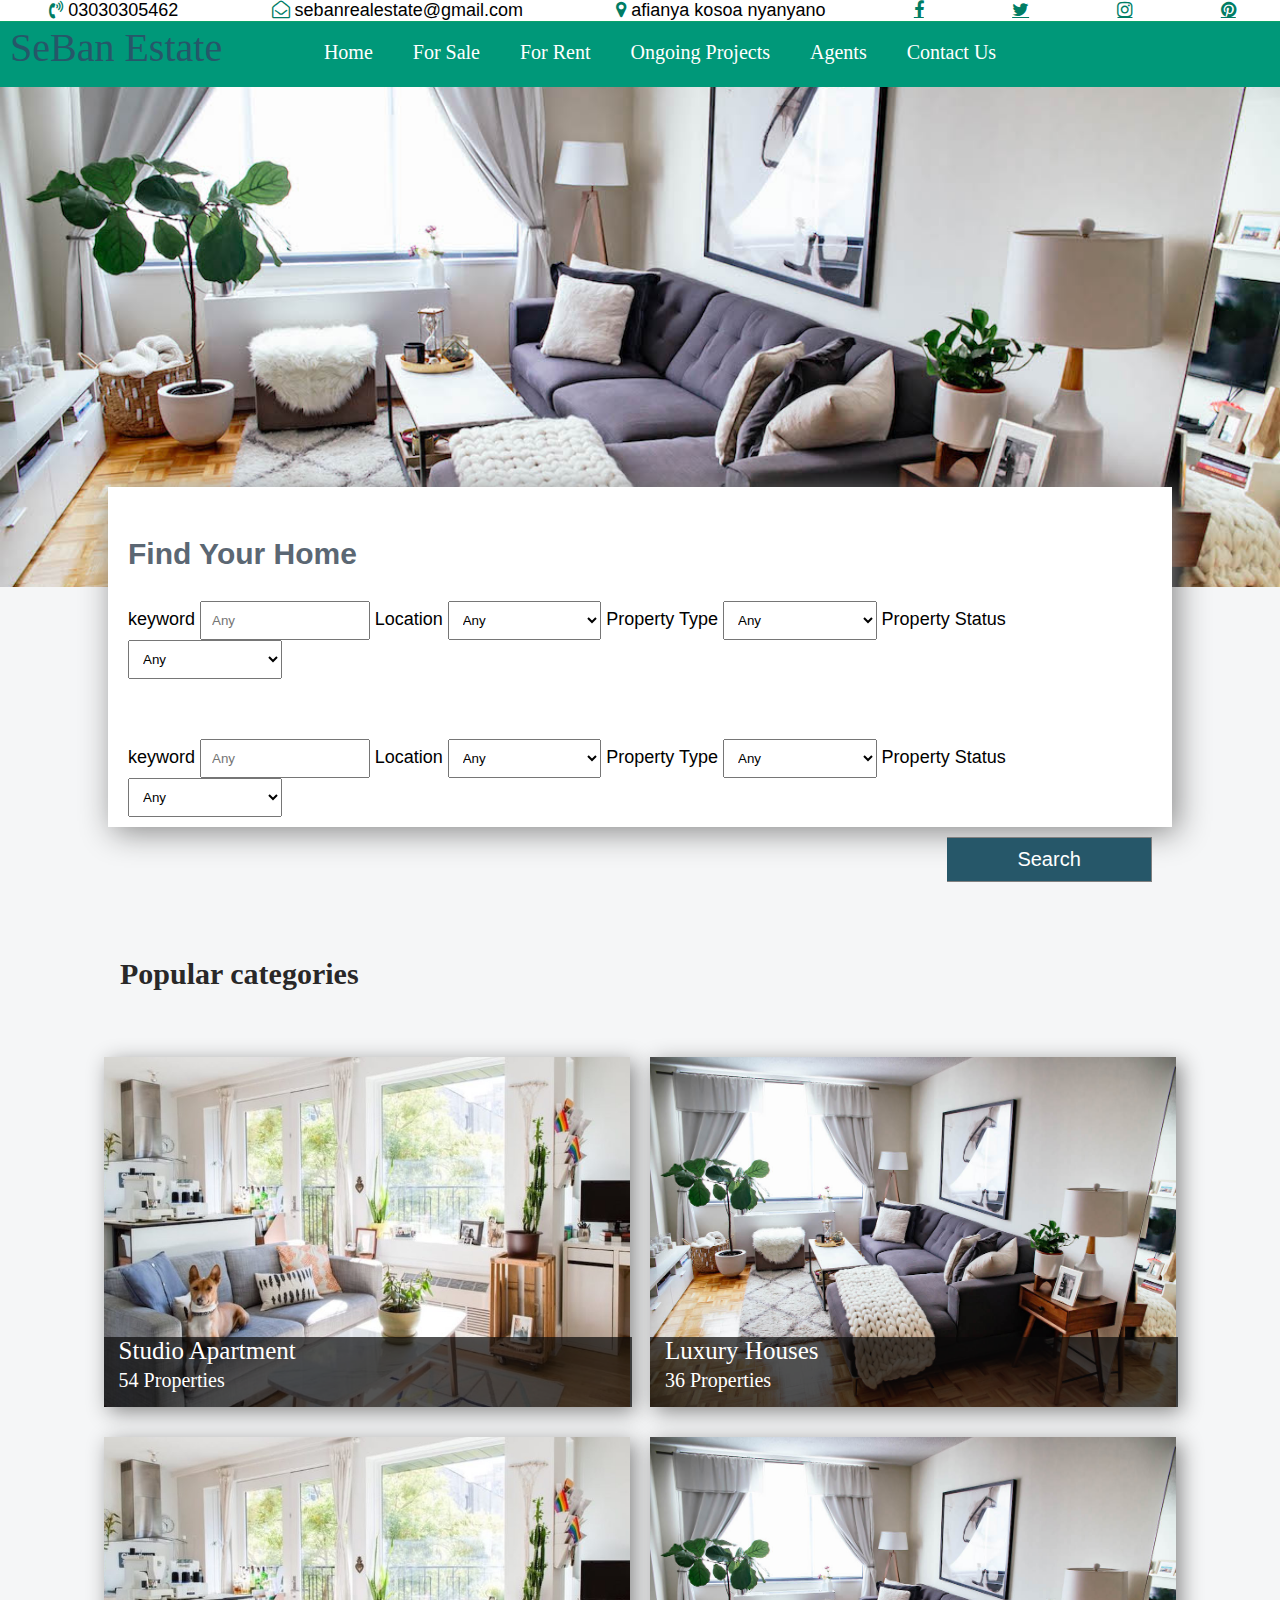
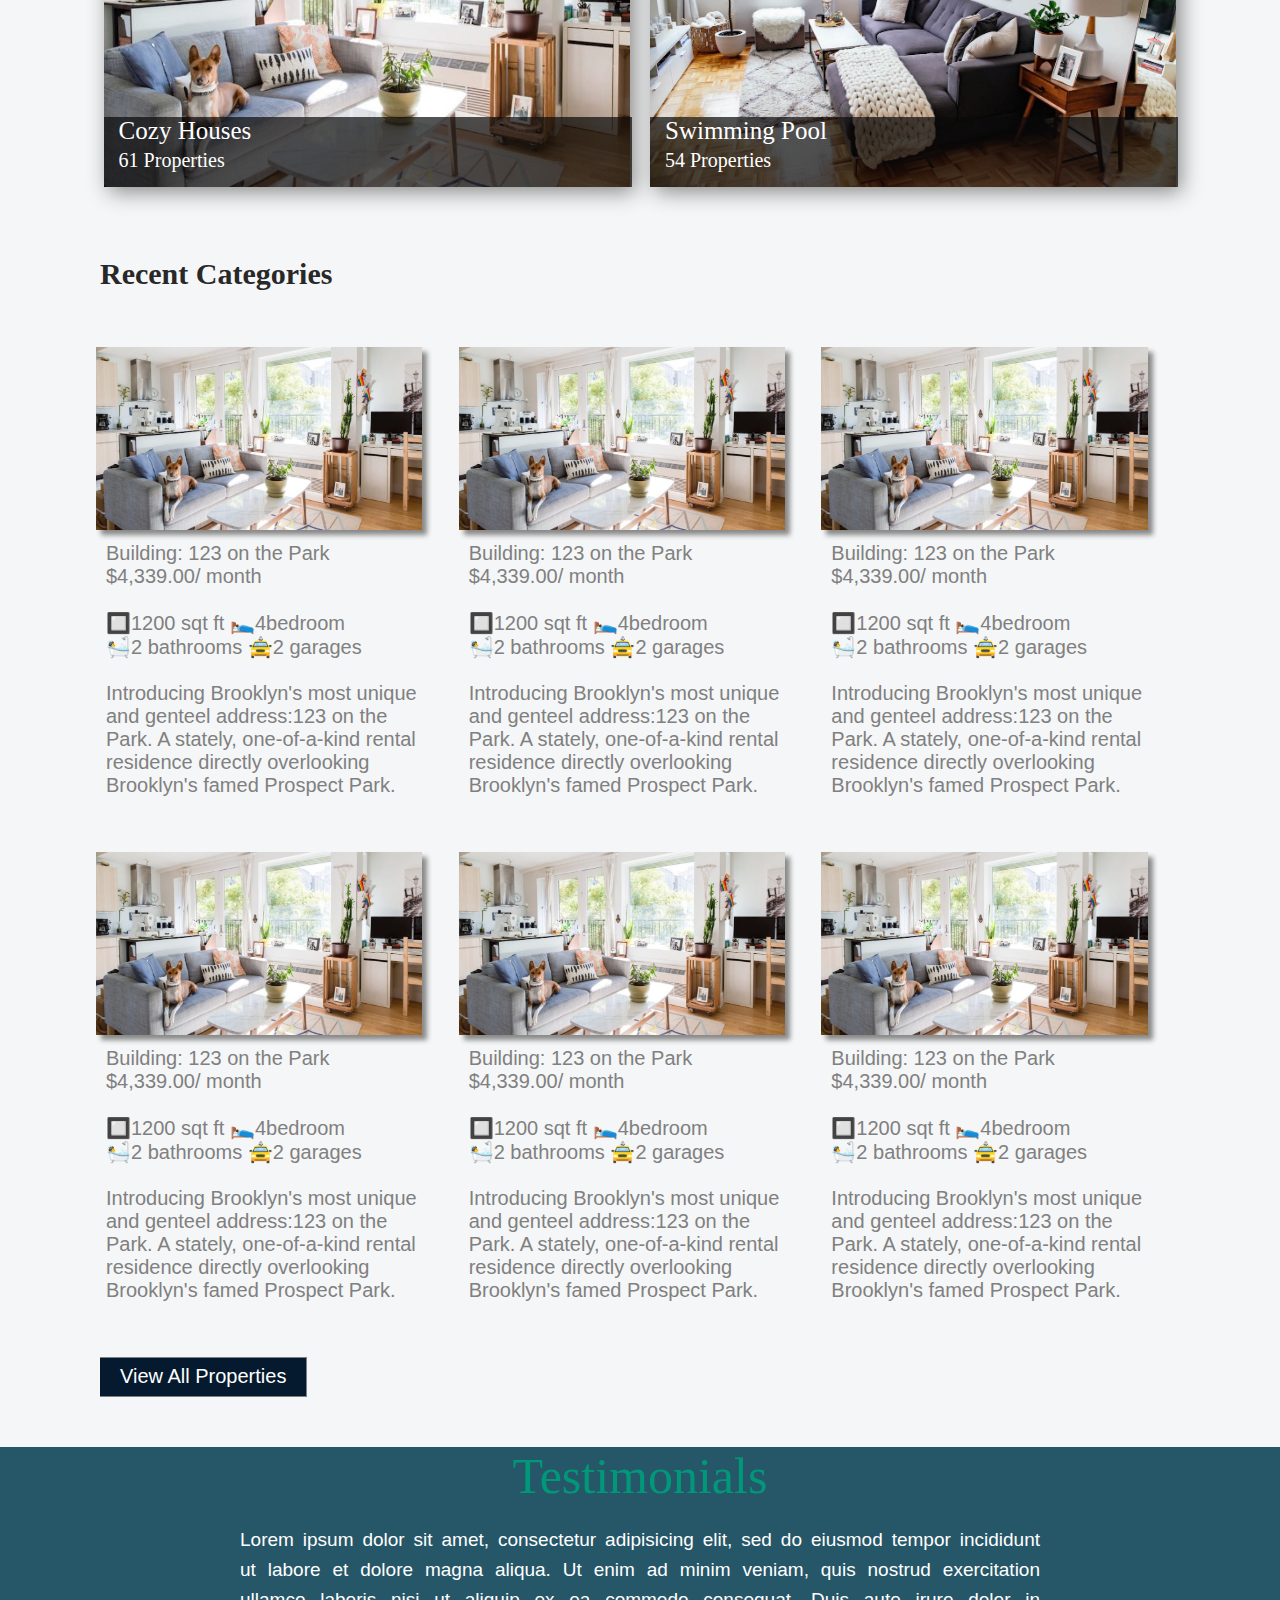
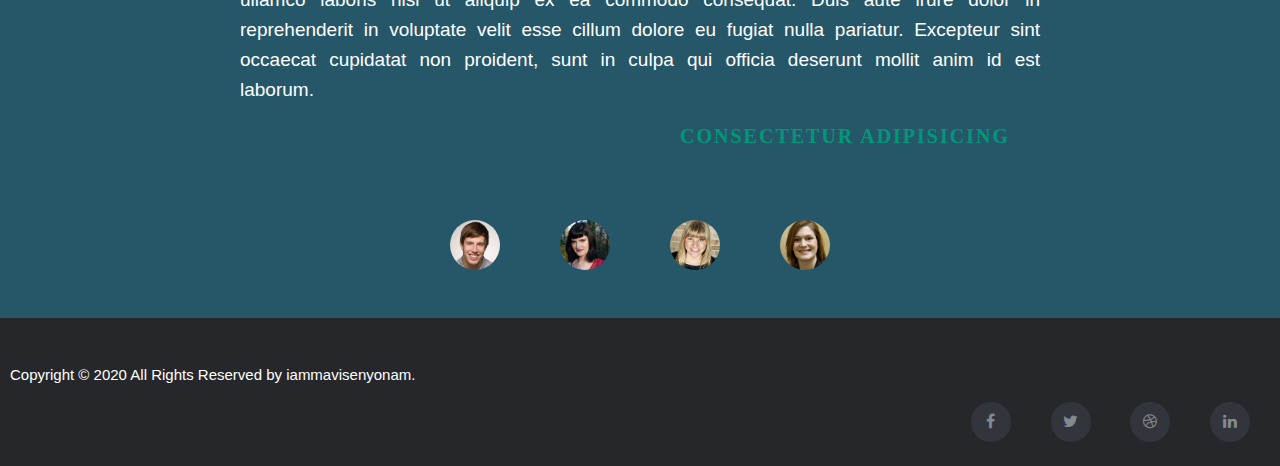
==== index.html @ 7a033577 "Add files via upload" ====
<!DOCTYPE html>
<html lang="en" dir="ltr">
  <head>
    <meta charset="utf-8">
    <link rel="stylesheet" href="https://cdnjs.cloudflare.com/ajax/libs/font-awesome/4.7.0/css/font-awesome.min.css">
    <link rel="stylesheet" href="https://fonts.googleapis.com/icon?family=Material+Icons">
    <link rel="stylesheet" href="style.css">
    <link rel="stylesheet" href="media.css">
    <title>SeBan Real Estate</title>
  </head>
  <body>
    <nav>
      <div class="nav-wrapper">
        <div class="top-nav">
            <li><i class="loc"><i class="fa fa-volume-control-phone"></i></i>03030305462</li>
            <li><i class="loc"><i class="fa fa-envelope-open-o"></i></i>sebanrealestate@gmail.com</li>
            <li><i  class="loc"><i class="fa fa-map-marker"></i></i>Afianya kosoa Nyanyano</li>
            <li><i><a href="#" class="fa fa-facebook"></a></i></li>
            <li><i><a href="#" class="fa fa-twitter"></a></i></li>
            <li><i><a href="#" class="fa fa-instagram"></a></i></li>
            <li><i><a href="#" class="fa fa-pinterest"></a></i></li>
        </div>
        <div class="main-nav" id="Mynav">
          <ul>
          <li><a href="index.html"> <span class="material-icons">home</span>Home</a></li>
          <li><a href="forsale.html"><span class="material-icons">photo_library</span>For Sale</a></li>
          <li><a href="rent.html"><span class="material-icons">photo_library</span>For Rent</a></li>
          <li><a href="#"><span class="material-icons">home_work</span>Ongoing Projects</a></li>
          <li><a href="agent.html"><span class="material-icons">group</span>Agents</a></li>
          <li><a href="contact.html"><span class="material-icons">perm_phone_msg</span>Contact Us</a></li>
        </ul>
        <div class="logo">SeBan Estate</div>
      </div>
      </div>
      <div class="btn" onclick="toggleNav()"><i class="material-icons">menu</i></div>
    </nav>

    <div class="background-section">
    </div>
      <!-- <p class="title">Find Your Home</p> -->
    <div class="background-form">
      <p class="title">Find Your Home</p>
      <form>
        <div class="section-1">
        <label for="keyword">keyword</label>
        <input type="text" name="" value="" placeholder="Any">
        <label for="location">Location</label>
        <select class="" name="">
          <option value="">Any</option>
          <option value="">Afianya</option>
          <option value="">Nyanyano</option>
        </select>
        <label for="propertytype">Property Type</label>
        <select class="" name="">
          <option value="">Any</option>
          <option value="">Afianya</option>
          <option value="">Nyanyano</option>
        </select>
        <label for="propertystatus">Property Status</label>
        <select class="" name="">
          <option value="">Any</option>
          <option value="">Afianya</option>
          <option value="">Nyanyano</option>
        </select>
      </div>
      <div class="section-2">
      <label for="keyword">keyword</label>
      <input type="text" name="" value="" placeholder="Any">
      <label for="location">Location</label>
      <select class="" name="">
        <option value="">Any</option>
        <option value="">Afianya</option>
        <option value="">Nyanyano</option>
      </select>
      <label for="propertytype">Property Type</label>
      <select class="" name="">
        <option value="">Any</option>
        <option value="">Afianya</option>
        <option value="">Nyanyano</option>
      </select>
      <label for="propertystatus">Property Status</label>
      <select class="" name="">
        <option value="">Any</option>
        <option value="">Afianya</option>
        <option value="">Nyanyano</option>
      </select>
    </div>
      </form>
      <button class="submit">Search</button>
    </div>

    <div class="show-section">
      <div class="pcategory">Popular categories</div>
      <div class="pimages">
        <div class="item1-images"><p class="pnumber">Studio Apartment<br><span>54 Properties</span></p></div>
        <div class="item2-images"><p class="pnumber">Luxury Houses<br><span>36 Properties</span></p></div>
      </div>
      <div class="pimages">
        <div class="item1-images"><p class="pnumber">Cozy Houses<br><span>61 Properties</span></p></div>
        <div class="item2-images"><p class="pnumber">Swimming Pool<br><span>54 Properties</span></p></div>
      </div>
    </div>

    <div class="recent-section">
        <div class="recent-category">Recent Categories</div>
        <div class="recent-item">
        <div class="recent-img"><img src="img/a1.jpg" alt=""></div>
        <div class="recent-img"><img src="img/a1.jpg" alt=""></div>
        <div class="recent-img"><img src="img/a1.jpg" alt=""></div>
      </div>
    </div>
    <div class="description-section">
        <div class="description-item">
        <div class="description-text">
          <p class="rinfo1">Building: 123 on the Park<br>$4,339.00/<span> month</span><br><br>
            <span>&#128306;1200 sqt ft</span>
            <span>&#128716;4bedroom</span><br>
            <span>&#128704;2 bathrooms</span>
            <span>&#128662;2 garages</span><br><br>
            <span class="maintext">Introducing Brooklyn's most unique and genteel address:123 on the Park.
              A stately, one-of-a-kind rental residence directly overlooking Brooklyn's famed Prospect Park.</span>
          </p>
        </div>
        <div class="description-text">
          <p class="rinfo1">Building: 123 on the Park<br>$4,339.00/<span> month</span><br><br>
            <span>&#128306;1200 sqt ft</span>
            <span>&#128716;4bedroom</span><br>
            <span>&#128704;2 bathrooms</span>
            <span>&#128662;2 garages</span><br><br>
            <span class="maintext">Introducing Brooklyn's most unique and genteel address:123 on the Park.
              A stately, one-of-a-kind rental residence directly overlooking Brooklyn's famed Prospect Park.</span>
          </p></div>
        <div class="description-text">
          <p class="rinfo1">Building: 123 on the Park<br>$4,339.00/<span> month</span><br><br>
            <span>&#128306;1200 sqt ft</span>
            <span>&#128716;4bedroom</span><br>
            <span>&#128704;2 bathrooms</span>
            <span>&#128662;2 garages</span><br><br>
            <span class="maintext">Introducing Brooklyn's most unique and genteel address:123 on the Park.
              A stately, one-of-a-kind rental residence directly overlooking Brooklyn's famed Prospect Park.</span>
          </p></div>
      </div>
    </div>



    <div class="recnt-section">
        <div class="recent-item">
        <div class="recent-img"><img src="img/a1.jpg" alt=""></div>
        <div class="recent-img"><img src="img/a1.jpg" alt=""></div>
        <div class="recent-img"><img src="img/a1.jpg" alt=""></div>
      </div>
    </div>
    <div class="description-section">
        <div class="description-item">
        <div class="description-text">
          <p class="rinfo1">Building: 123 on the Park<br>$4,339.00/<span> month</span><br><br>
            <span>&#128306;1200 sqt ft</span>
            <span>&#128716;4bedroom</span><br>
            <span>&#128704;2 bathrooms</span>
            <span>&#128662;2 garages</span><br><br>
            <span class="maintext">Introducing Brooklyn's most unique and genteel address:123 on the Park.
              A stately, one-of-a-kind rental residence directly overlooking Brooklyn's famed Prospect Park.</span>
          </p>
        </div>
        <div class="description-text">
          <p class="rinfo1">Building: 123 on the Park<br>$4,339.00/<span> month</span><br><br>
            <span>&#128306;1200 sqt ft</span>
            <span>&#128716;4bedroom</span><br>
            <span>&#128704;2 bathrooms</span>
            <span>&#128662;2 garages</span><br><br>
            <span class="maintext">Introducing Brooklyn's most unique and genteel address:123 on the Park.
              A stately, one-of-a-kind rental residence directly overlooking Brooklyn's famed Prospect Park.</span>
          </p></div>
        <div class="description-text">
          <p class="rinfo1">Building: 123 on the Park<br>$4,339.00/<span> month</span><br><br>
            <span>&#128306;1200 sqt ft</span>
            <span>&#128716;4bedroom</span><br>
            <span>&#128704;2 bathrooms</span>
            <span>&#128662;2 garages</span><br><br>
            <span class="maintext">Introducing Brooklyn's most unique and genteel address:123 on the Park.
              A stately, one-of-a-kind rental residence directly overlooking Brooklyn's famed Prospect Park.</span>
          </p></div>
      </div>
    </div>

    <button class="btnmore">View All Properties</button>

    <div class="testmonial-section">
    <div class="testimonial-container">
      <div class="recent">Testimonials</div>
    <p class="text"></p>
    <div class="name"><strong></strong></div>
    <div class="author-container">
    <div class="author"><img src="speakers/shay-howe.jpg"></div>
    <div class="author"><img src="speakers/tessa-harmon.jpg"></div>
    <div class="author"><img src="speakers/victoria-pater.jpg"></div>
    <div class="author"><img src="speakers/zoe-mickley-gillenwater.jpg"></div>
    </div>
  </div>
  </div>


<!-- footer -->
   <footer class="site-footer">
     <div class="container">
       <div class="row">
         <div class="col-md-8 col-sm-6 col-xs-12">
           <p class="copyright-text">Copyright &copy; 2020 All Rights Reserved by
        <a href="#">iammavisenyonam</a>.
           </p>
         </div>

         <div class="col-md-4 col-sm-6 col-xs-12">
           <ul class="social-icons">
             <li><a class="facebook" href="#"><i class="fa fa-facebook"></i></a></li>
             <li><a class="twitter" href="#"><i class="fa fa-twitter"></i></a></li>
             <li><a class="dribbble" href="#"><i class="fa fa-dribbble"></i></a></li>
             <li><a class="linkedin" href="#"><i class="fa fa-linkedin"></i></a></li>
           </ul>
         </div>
       </div>
     </div>
</footer>









  </body>
  <script src="main.js" charset="utf-8"></script>
</html>
---- style.css ----
body{
  margin: auto;
  padding: auto;
  font-size: 20px;
  font-family: fantasy;
  background-color: rgb(245, 246, 247)
}
.top-nav{
  background-color:#fff;
  display: flex;
  justify-content: space-around;
  list-style-type: none;
  flex-wrap:wrap;
  font-size: 18px;
  text-transform: lowercase;
  font-family: sans-serif;
}
.top-nav li{
  list-style-type: none;
}
.top-nav li a{
    color: #007d65;
}
.loc{
  color: #007d65;
  padding: 5px;
}
.main-nav{
  background-color: #009879;
  height: 65px;
  width: 100%;
  margin-top: 0px;
  border-top: 1px solid rgb(10, 163, 105);
}
.main-nav ul{
  display: flex;
  justify-content: center;
  align-items: center;
  margin-top: 0px;
}
.main-nav li{
  list-style-type: none;
  margin-top: 19px;
}
.main-nav a{
  text-decoration: none;
  padding: 1em;
  color: #fff;
  font-family: 'Franklin Gothic';
}
.main-nav a:hover{
  background-color: #007d65;
}
.material-icons{
    display: none;
}
.logo{
  margin-top: -60px;
  font-size: 40px;
  color:rgb(38, 87, 105);
  cursor: pointer;
  padding-left: 10px;
}
/* ==================background-section================== */
.background-section{
  background-image: url('img/a2.jpg');
  background-position: center;
  background-repeat: no-repeat;
  background-size: cover;
  background-clip: border-box;
  height: 500px;
  position: relative;
  z-index: -1;
}
/*==================background-section-form================== */
.background-form{
  width: 80%;
  margin: auto;
  height:300px;
  background-color: #fff;
  margin-top: -100px;
  margin-bottom:10px;
  padding: 20px;
  box-shadow: 5px 5px 30px #888888;
}
.background-form input{
  width: 15%;
  padding-left: 10px;
  padding-top: 10px;
  padding-bottom: 10px;
}
.background-form label{
  font-size: 18px;
  font-family: sans-serif;
}
.background-form select{
  width: 15%;
  padding-left: 10px;
  padding-top: 10px;
  padding-bottom: 10px;
}
.section-1{ margin-top: 30px;}
.section-2{
  margin-top:60px;
}
.title{
  color: rgb(91, 103, 115);
  font-size: 30px;
  font-weight: bolder;
  font-family: sans-serif;
}
.submit{
  float: right;
  width: 20%;
  margin-top: 20px;
  padding: 10px;
  background-color:rgb(38, 87, 105);
  color: white;
  font-size: 20px;
  border: 1px solid grey;
  border-left: none;
  cursor: pointer
}
.submit:hover{
  background-color: rgb(84, 107, 120);
}
/*==================first grid================== */

.pcategory{
  /* background: #fff; */
  color:rgb(41, 40, 40);
  width: 80%;
  margin-top: 130px;
  margin-left: 120px;
  height: 40px;
  padding-left: 0px;
  font-size: 30px;
  font-weight: bold;
  margin-bottom: 50px;
}
.pimages {
  display: flex;
  justify-content: center;
  /* background-color:#fff; */
}

.pimages > div {
  width: 38%;
  margin: 10px;
  background-color: #f1f1f1;
  margin-bottom: 20px;
  padding-left: 40px;
  text-align: center;
  font-size: 30px;
  cursor: pointer;
}
.item1-images{
  background-image: url('img/a1.jpg');
  background-position: center;
  background-repeat: no-repeat;
  background-size: cover;
  background-clip: border-box;
  height: 350px;
  position: relative;
  box-shadow: 5px 5px 20px #888888;
}
.item2-images{
  background-image: url('img/a2.jpg');
  background-position: center;
  background-repeat: no-repeat;
  background-size: cover;
  background-clip: border-box;
  height: 350px;
  position: relative;
  box-shadow: 5px 5px 20px #888888;
}

.item1-images{
  background-image: url('img/a1.jpg');
  background-position: center;
  background-repeat: no-repeat;
  background-size: cover;
  background-clip: border-box;
  height: 350px;
  position: relative;
}
.item2-images{
  background-image: url('img/a2.jpg');
  background-position: center;
  background-repeat: no-repeat;
  background-size: cover;
  background-clip: border-box;
  height: 350px;
  position: relative;
}
.pnumber{
  background: rgba(10, 10, 10, 0.7);
  width: 97.5%;
  margin-left: -40px;
  color: #fff;
  position: absolute;
  font-size: 25px;
  top:255px;
  height: 70px;
  padding-left: 15px;
  text-align: left;
}
.pnumber span{
  color: #fff;
  font-size: 20px;
}
.pnumber:hover{
  background-color: rgba(58, 161, 96,0.9);
}

/*==================second grid================== */
.recent-item{
  display: flex;
  justify-content: center;
  width: 85%;
  margin: 0 auto;
  align-items: center;
  /* background-color:#fff; */
}
.recent-img >div{
  width: 38%;
  margin: 10px;
  /* background-color: #fff; */
  margin-bottom: 20px;
  cursor: pointer;
  height: 300px;

}
.recent-img img{
    width: 90%;
    box-shadow: 5px 5px 5px #888888;
    -webkit-transform: scale(0.3);
    transform: scale(1);
    -webkit-transition: .3s ease-in-out;
    transition: .5s ease-in-out;
}
.recent-img img:hover{
  -webkit-transform: scale(0.3);
	transform: scale(1.1);
}
.recent-category{
  /* background: #fff; */
  color:rgb(41, 40, 40);
  width: 80%;
  margin-top: 50px;
  margin-left: 100px;
  height: 40px;
  padding-left: 0px;
  font-size: 30px;
  font-weight: bold;
  margin-bottom: 50px;
}

/*==================description-section================== */

.description-item{
  display: flex;
  justify-content: center;
  width: 85%;
  margin: 0 auto;
  margin-top:-3px;
  align-items: center;
  /* background-color:#fff; */
}

.description-text p{
  width: 90%;
  margin: 10px;
  /* background-color: #fff; */
  color: grey;
  font-family: sans-serif;
  margin-bottom: 10px;
  cursor: pointer;
  height: 300px;
}


/*==================btn view more================== */
.btnmore{
  background-color:rgb(5, 26, 46);
  border: 1px solid grey;
  border-left: none;
  color: white;
  font-size: 20px;
  cursor: pointer;
  margin-top:0px;
  margin-left: 100px;
  height: 40px;
  padding-left: 20px;
  padding-right: 20px;
}
.btnmore:hover{
  background-color: rgb(84, 107, 120);
}

/*==================Testimonial================== */

.testimonial-container{
	display: flex;
	flex-direction: column;
	align-items: center;
	margin-top:50px;
  background-color:rgb(38, 87, 105);
	max-width: 100%;
	transition: all 0.3s ease-in;
}
.text{
	text-align: justify;
	line-height: 30px;
	min-height: 120px;
	max-width: 800px;
	margin:20px 0 20px;
	word-spacing: 3px;
  font-size: 19px;
  color:#fff;
  font-family: sans-serif;
}
.name{
	align-self: flex-end;
	font-weight: bold;
  margin-right: 270px;
	letter-spacing: 2px;
	text-transform: uppercase;
  color:#009879;
}
.recent{
  font-size: 50px;
  color:#009879;
}
.author-container{
  height: 170px;
	display: flex;
	flex-wrap: wrap;
	align-items: center;
	justify-content: center;
}
.author{
	margin:30px 30px 0;
	cursor: pointer;
}

.author img{
	height: 50px;
	width: 50px;
	border-radius: 50%;
	transition: all 0.3s ease-in;
}

.author.selected img {
	box-shadow: 0 5px 10px rgba(0, 0, 0, 0.5);
	transform: scale(1.2);
}


/*==================Agent-Section================== */

.agent-section{
  margin-top: 170px;
  margin-bottom: 50px;
  display: flex;
  justify-content: center;
  justify-content: space-around;
}
.section-one{
  background-color: #fff;
  width: 30%;
  height: 350px;
  box-shadow: 5px 5px 20px #888888;
}
.section-one img,.section-two img, .section-three img{
  border-radius: 50%;
  height:140px;
  justify-content: center;
  position: relative;
  left: 120px;
  top: -70px;

}
.section-one img:hover,.section-two img:hover, .section-three img:hover{
    border:2px solid #009879;
}
.section-two{
  background-color:#fff;
  width: 30%;
  height: 350px;
  box-shadow: 5px 5px 20px #888888;
}
.section-three{
  background-color: #fff;
  width: 30%;
  height: 350px;
  box-shadow: 5px 5px 20px #888888;
}
.agent-name{
  color: #009879;
  margin-top: -60px;
  text-align: center;
}
.locs{
padding: 6px;
}
.agent-infor li{
  list-style-type: none;
  font-size: 16px;
  color:rgb(38, 87, 105);
}
.agent-social-icons{
  padding-left:0;
  margin-bottom:0;
  list-style:none
}
.agent-social-icons li{
  display:inline-block;
  margin-bottom:4px;
  margin-top:50px;
  padding-right: 10px;
  align-items: center;
}
.agent-social-icons a:hover{
  color: #fff;
  background-color: #007d65;
}
.agent-social-icons a{
  background-color:#eceeef;
  color:#818a91;
  font-size:16px;
  display:inline-block;
  line-height:35px;
  width:35px;
  height:35px;
  text-align:center;
  margin-left:8px;
  border-radius:100%;
  -webkit-transition:all .2s linear;
  -o-transition:all .2s linear;
  transition:all .2s linear
}

.agent-title{
  padding-left: 20px;
  font-size: 30px;
  text-align: center;
  color:rgb(30, 34, 38);
  text-decoration: underline;
}


/*==================For Sale Section================== */

#navbar {
  background-color:#fff;
  position:absolute;
  white-space: nowrap;
  width: 80%;
  margin-top:50px;
  transition: top 0.3s;
  margin-left:120px;
  border-bottom:1px solid #000;
}

/* Style the navbar links */
#navbar a {
  float: left;
  display: block;
  color: #000;
  font-family: 'Franklin Gothic';
  text-align: center;
  padding: 15px;
  text-decoration: none;
  background-color:#fff;
}

#navbar a:hover {
  border-bottom: 3px solid red;
  color: black;
}

.sale-description{
  background-color: #fff;
  width: 80%;
  color: rgb(91, 103, 115);
  height: 400px;
  margin-top: 100px;
  margin-left:120px;
  margin-bottom: 50px;
}

.sale-description  p {
  font-family: sans-serif;
  font-size: 19px;
  padding-left: 20px;
  padding-right: 20px;
}
.sale-description  span i{
  /* color: rgb(91, 103, 115); */
  font-weight: bolder;
  font-family: sans-serif;
  padding-left: 20px;
  padding-right: 20px;
}
.sale-details{
  display: flex;
  justify-content: space-around;
}
.sale-location{
  font-family: sans-serif;
  font-size: 19px;
}
.container-Slider{
  max-width: 80%;
  height: 700px;
  margin: auto;
  background-color:#fff;
  border: 3px solid #fff;
  margin-bottom: 50px;
  color: rgb(91, 103, 115);
}
.container-Slider{
  font-size: 30px;
}
.main-img img, .imgs img{
  width: 100%;
  overflow: hidden;
}
.main-img img{
  height: 450px;
  margin-top: 60px;
}
.imgs{
  display: grid;
  grid-template-columns: repeat(6, 1fr);
  grid-gap: 8px;
}
.video-section{
  width: 45%;
  height: 370px;
  margin-left:130px;
  background-color: #fff;
  margin-bottom: 40px;
  margin-top: -30px;
}
.video-title{
  margin-left:130px;
  background-color: #fff;
  width: 45%;
  height:60px;
  font-size: 30px;
  color: rgb(91, 103, 115);
}
.video-section iframe{
  width: 560px;
  height: 315px;
  margin-left: 25px;
}
.property-details{
  display: flex;
  justify-content: space-around;
  width: 80%;
  background-color: #fff;
  margin-left:130px;
  margin-top: -30px;
  padding: 20px;
  margin-bottom: 20px;
}

.property-location{
  font-size: 18px;
  font-family: sans-serif;
}
.property-location span i{
  font-size: 25px;
  padding-left: 20px;
  padding-right: 13px;
  color:#007d65;
}
.prp-title{
  margin-left:130px;
  background-color: #fff;
  width: 81.5%;
  height:60px;
  color: rgb(91, 103, 115);
  font-size: 30px;
  margin-top: -20px;
  padding-left: 20px;
  padding-top: 20px;
}
/*==================contact-section================== */
.contact-details{
  display: flex;
  justify-content: space-around;
  width: 80%;
  background-color: #fff;
  margin-left:130px;
  margin-top: 80px;
  padding: 20px;
  margin-bottom: 20px;
  z-index: -2;
}
.contact-infor{
  font-family:sans-serif;
}
.contact-icons{
  font-size: 30px;
  font-weight: bold;
  color: #009879;
}

.contact-map{
  display: flex;
  width: 95%;
  background-color: red;
  margin-left: 20px;
  margin-right: 20px;
  margin-bottom: 50px;
  justify-content: space-between;

}
.contact-form{
  background-color: #fff;
  height: 500px;
  width: 500px;

}
#map{
  background-color: grey;
  height: 500px;
  width: 800px;
}
.form-element p{
text-align: center;
font-size: 30px;
}
.form-element input{
  font-size: 20px;
  margin-left:60px;
  margin-top: 20px;
  padding-top: 10px;
  border-radius: 3px;
  padding-right: 115px;
}
.form-element textarea{
  font-size: 20px;
  margin-left:60px;
  margin-top: 20px;
  padding-top: 10px;
  border-radius: 3px;
  padding-right: 20px;
}
.form-element button{
  font-size: 20px;
  margin-left:60px;
  margin-top: 20px;
  padding-top: 10px;
  padding-bottom: 5px;
  border-radius: 3px;
  padding-right: 20px;
  background-color:rgb(38, 87, 105);
  color: white;
  font-size: 20px;
  border: 1px solid grey;
  border-left: none;
  cursor: pointer
  }
.form-element button:hover{
  background-color: rgb(84, 107, 120);
  }
/*==================Footer================== */
.site-footer{
  background-color:#26272b;
  padding:45px 0 20px;
  font-size:15px;
  line-height:24px;
  color:#737373;
}

.site-footer .social-icons{
  text-align:right
}

.site-footer .social-icons a{
  width:40px;
  height:40px;
  line-height:40px;
  margin-left:6px;
  margin-right:0;
  border-radius:100%;
  background-color:#33353d
}
.copyright-text{
  margin:0;
  padding-left:10px;
  color: #fff;
  font-family: sans-serif;
}
.copyright-text a{
  color: #fff;
  font-family: sans-serif;
  text-decoration: none;
}
.social-icons{
  padding-left:0;
  margin-bottom:0;
  list-style:none
}
.social-icons li{
  display:inline-block;
  margin-bottom:4px;
  padding-right: 30px;
}
.social-icons a{
  background-color:#eceeef;
  color:#818a91;
  font-size:16px;
  display:inline-block;
  line-height:44px;
  width:44px;
  height:44px;
  text-align:center;
  margin-right:8px;
  border-radius:100%;
  -webkit-transition:all .2s linear;
  -o-transition:all .2s linear;
  transition:all .2s linear
}
.social-icons a:active,.social-icons a:focus,.social-icons a:hover{
  color:#fff;
  background-color:#29aafe
}
.social-icons.size-sm a{
  line-height:34px;
  height:34px;
  width:34px;
  font-size:14px
}
.social-icons a.facebook:hover{
  background-color:#3b5998
}
.social-icons a.twitter:hover{
  background-color:#00aced
}
.social-icons a.linkedin:hover{
  background-color:#007bb6
}
.social-icons a.dribbble:hover{
  background-color:#ea4c89
}
---- media.css ----
@media screen and (max-width:900px) {
.top-nav{display: none;}
.main-nav  a{
      display: none;
    }
.logo{
      margin-top: -40px;
    }
.main-nav.responsive ul{
     display: block;
     background-color:#008c71;
     margin-top: -25px;

   }
.main-nav.responsive a{
     float: none;
     display: block;
     text-align: left;
     margin-top: 17px;
     border-bottom:1px solid #009879;
   }
.main-nav.responsive .logo{
    display: none;
  }
.main-nav.responsive .material-icons{
    display: inline-block;
    margin-right:5px;
  }
.btn i{
    display: block;
    float: right;
    margin-top: -40px;
    font-size: 30px;
    color: #fff;
    cursor: pointer;
}

.background-form{
  background-color: rgb(245, 246, 247);
  box-shadow: none;
}
.background-form input{
  width: 96%;
}
.background-form select{
  width: 100%;
}
.section-2{
  margin-top: 10px;
}
.submit{
  width: 40%;
}
.title{
  color: #000;
}
.pcategory{
    margin-top: 380px;
    margin-left:50px;
}
.pnumber{
    padding-left:7px;
}
.recent-category{
  margin-left:50px;
}
.recent-img img:hover{
  -webkit-transform: none;
  transform:none;
}
.recent-img img{
height: 90px;
}
.maintext{
  display: none;
}
.site-footer .copyright-text,.site-footer .social-icons{
  text-align:center
}


.contact-details{
  margin-left: 40px;
}
.contact-map{
flex-direction: column-reverse;
width: 93%;
}
.contact-form{
  width: 450px;
}
#map{
  width: 450px;
}



.agent-section{
flex-direction: column;
  margin-top: 100px;
  margin-bottom: 50px;
}
.section-one,.section-two,.section-three{
  width: 100%;
  margin-bottom: 70px;
}
.locs{
  padding-left: 30px;
}


#navbar {
  margin-left: 50px;
  margin-top:30px;
}
.sale-description{
  margin-top: 140px;
  margin-left:50px;
  height: 500px;
}
.text-two{
  display: none;
}
.sale-details{
  margin-top: 20px;
}
.sale-description  span{
  margin-top: -40px;
}
.container-Slider{
  height: 620px;
  margin-top:50px;
}

.video-title{
  margin-left:25px;
  margin-right: 50px;
  width: 92%;
}
.video-section{
  width: 92%;
  margin-left: 25px;
}
.video-section iframe{
  width: 400px;
}
.prp-title{
  margin-left:20px;
  width: 84%;
}
.property-details{
  margin-left:20px;
  overflow: hidden;
}
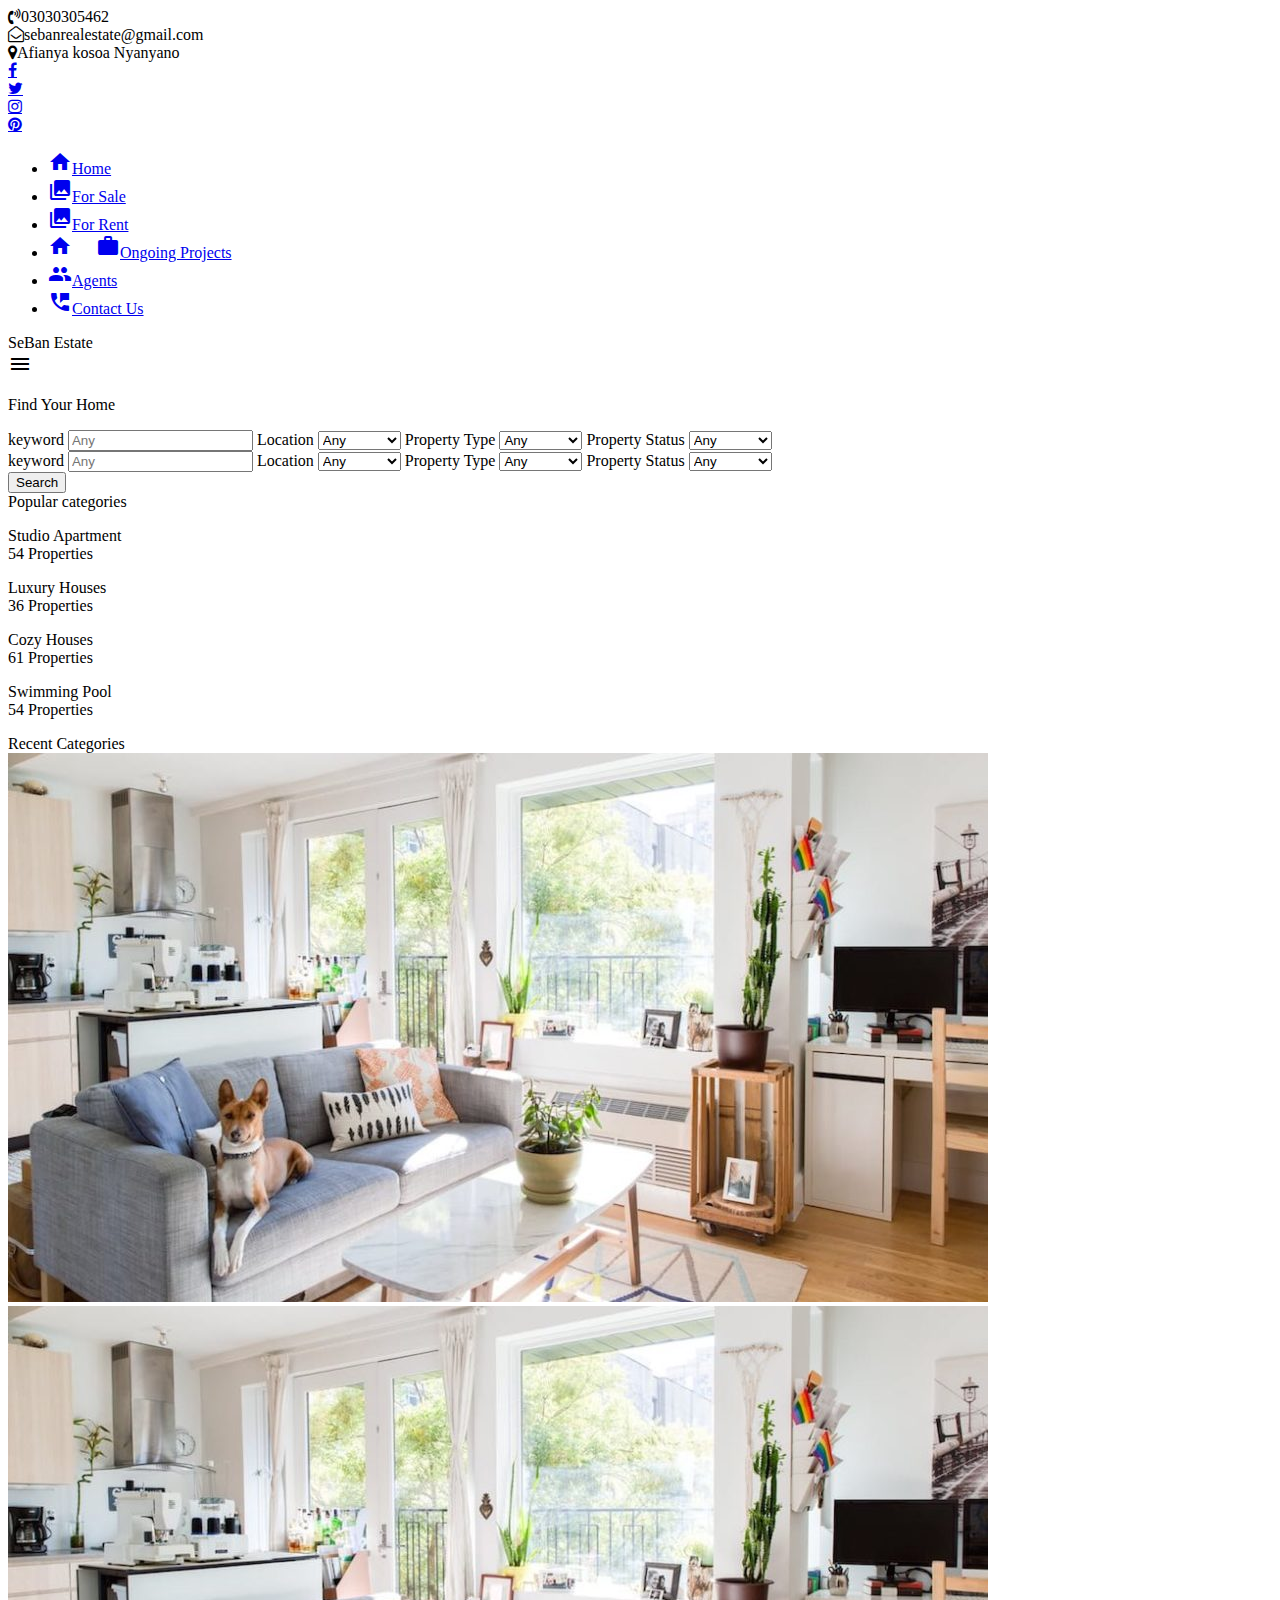
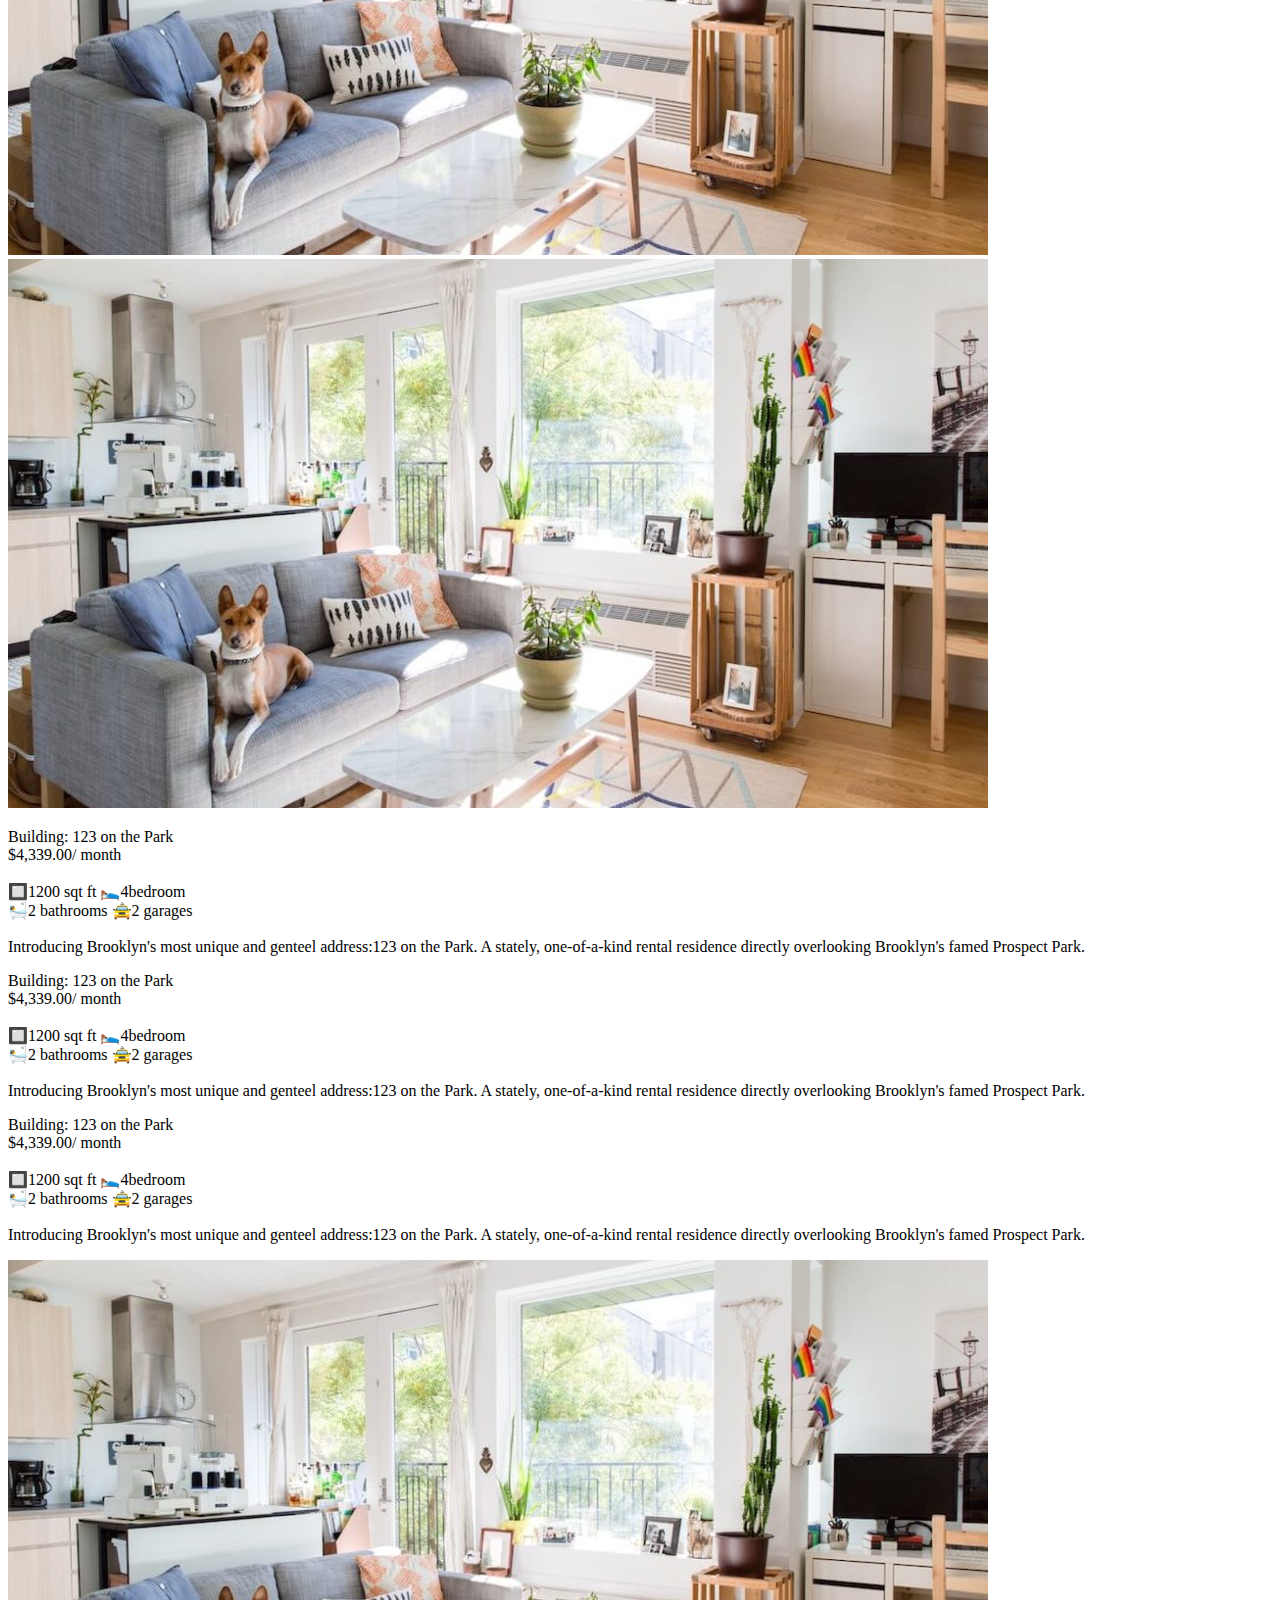
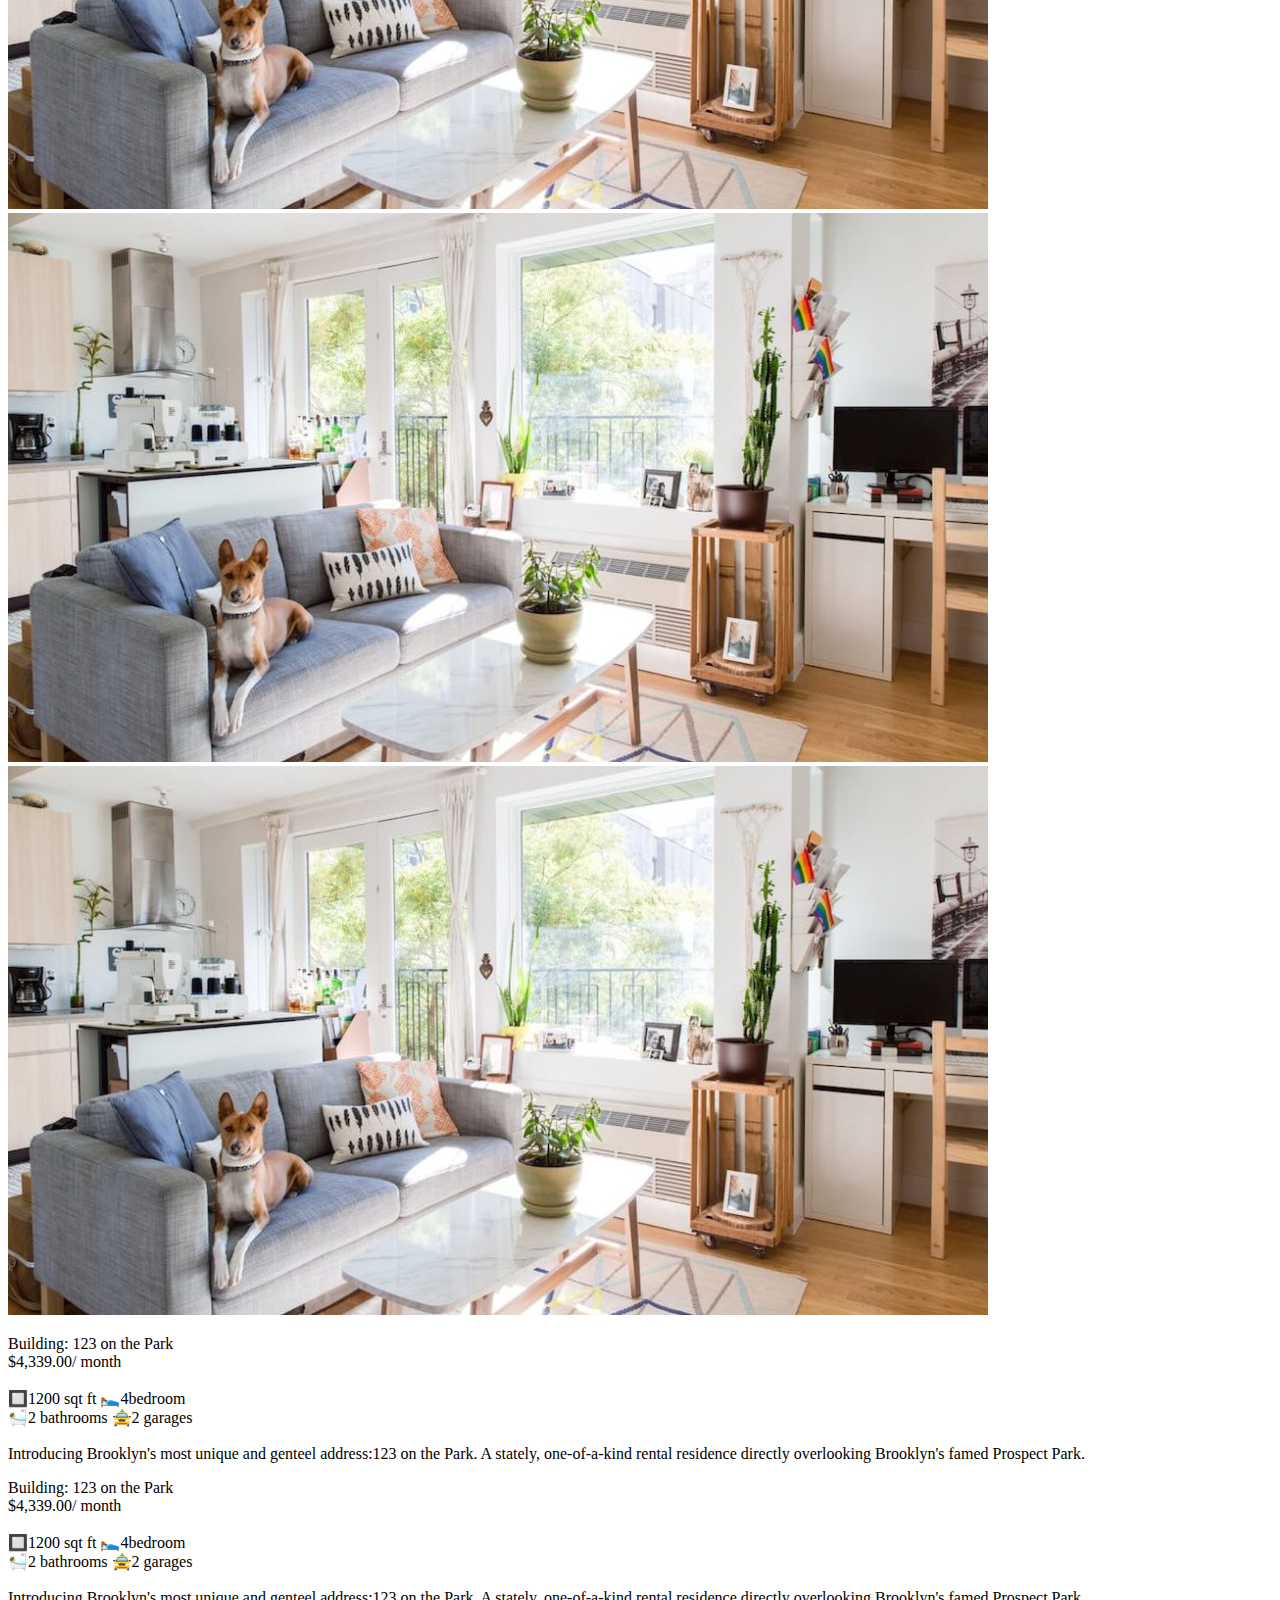
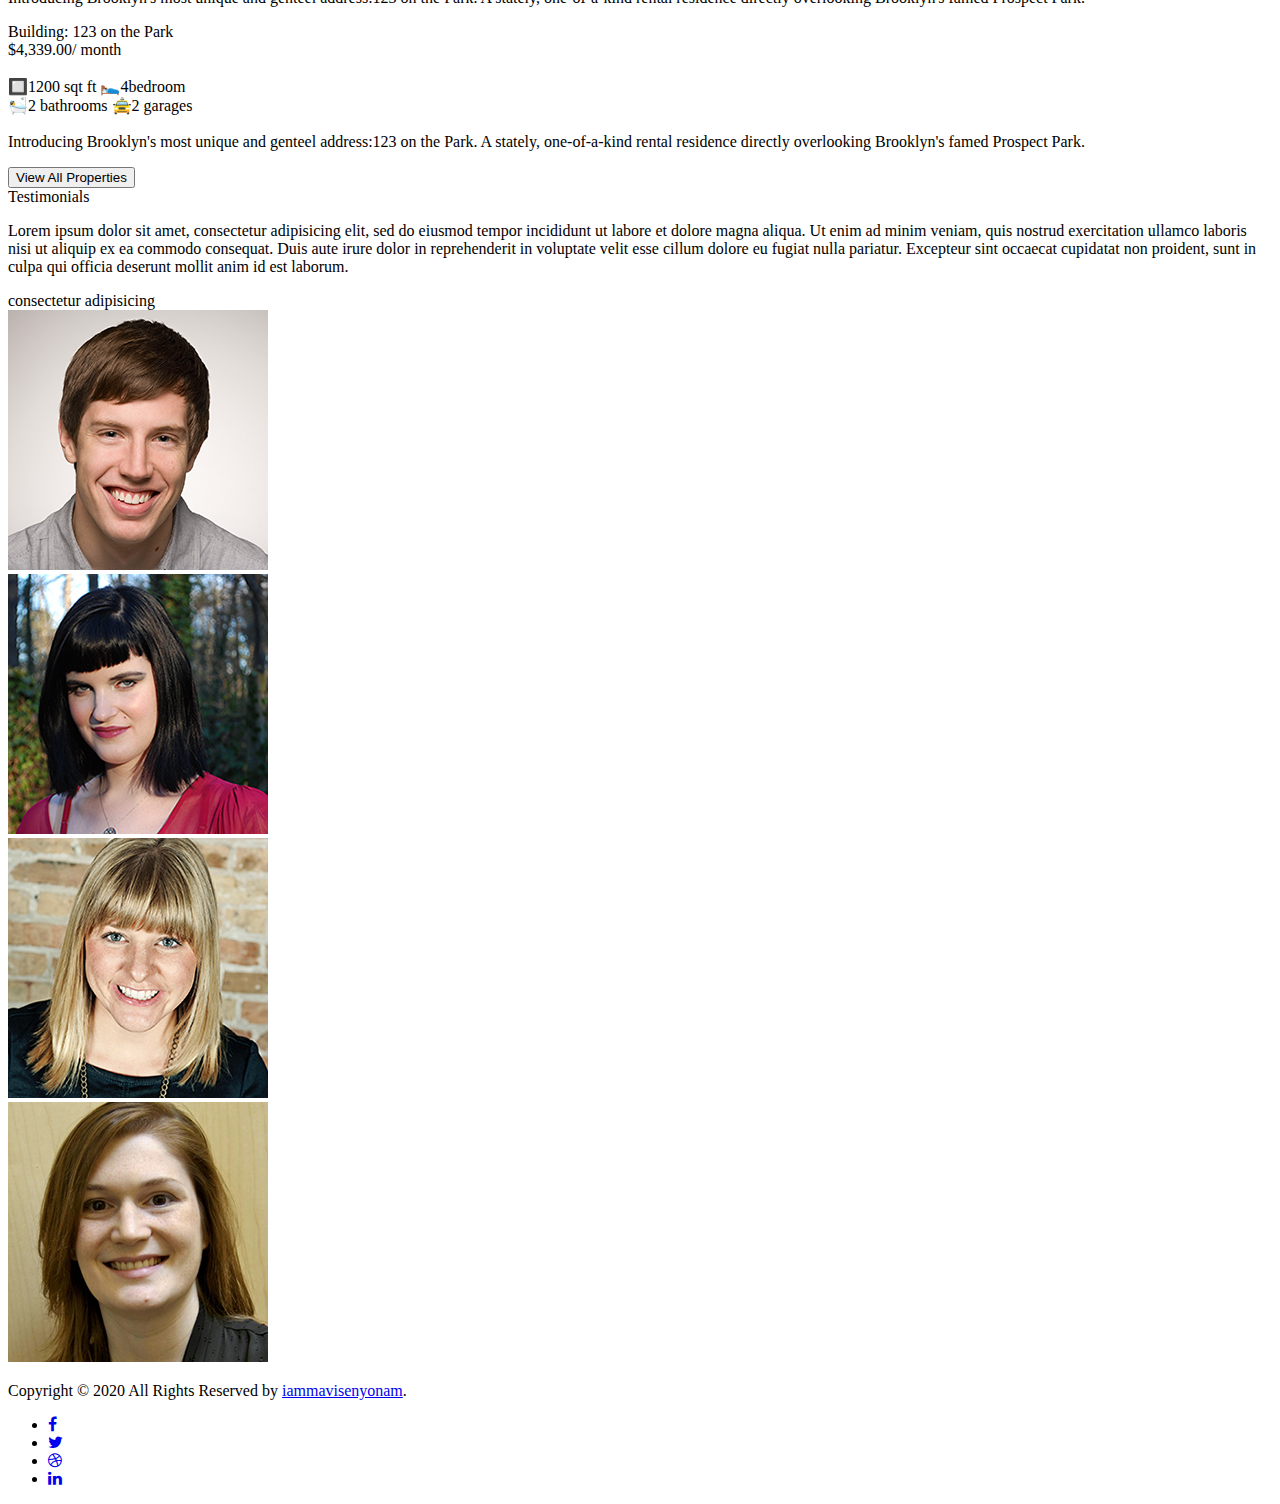
==== commit 5fe412e8: "update index.html" ====
--- a/index.html
+++ b/index.html
@@ -4,7 +4,7 @@
     <meta charset="utf-8">
     <link rel="stylesheet" href="https://cdnjs.cloudflare.com/ajax/libs/font-awesome/4.7.0/css/font-awesome.min.css">
     <link rel="stylesheet" href="https://fonts.googleapis.com/icon?family=Material+Icons">
-    <link rel="stylesheet" href="style.css">
+    <link rel="stylesheet" href="styles.css">
     <link rel="stylesheet" href="media.css">
     <title>SeBan Real Estate</title>
   </head>
